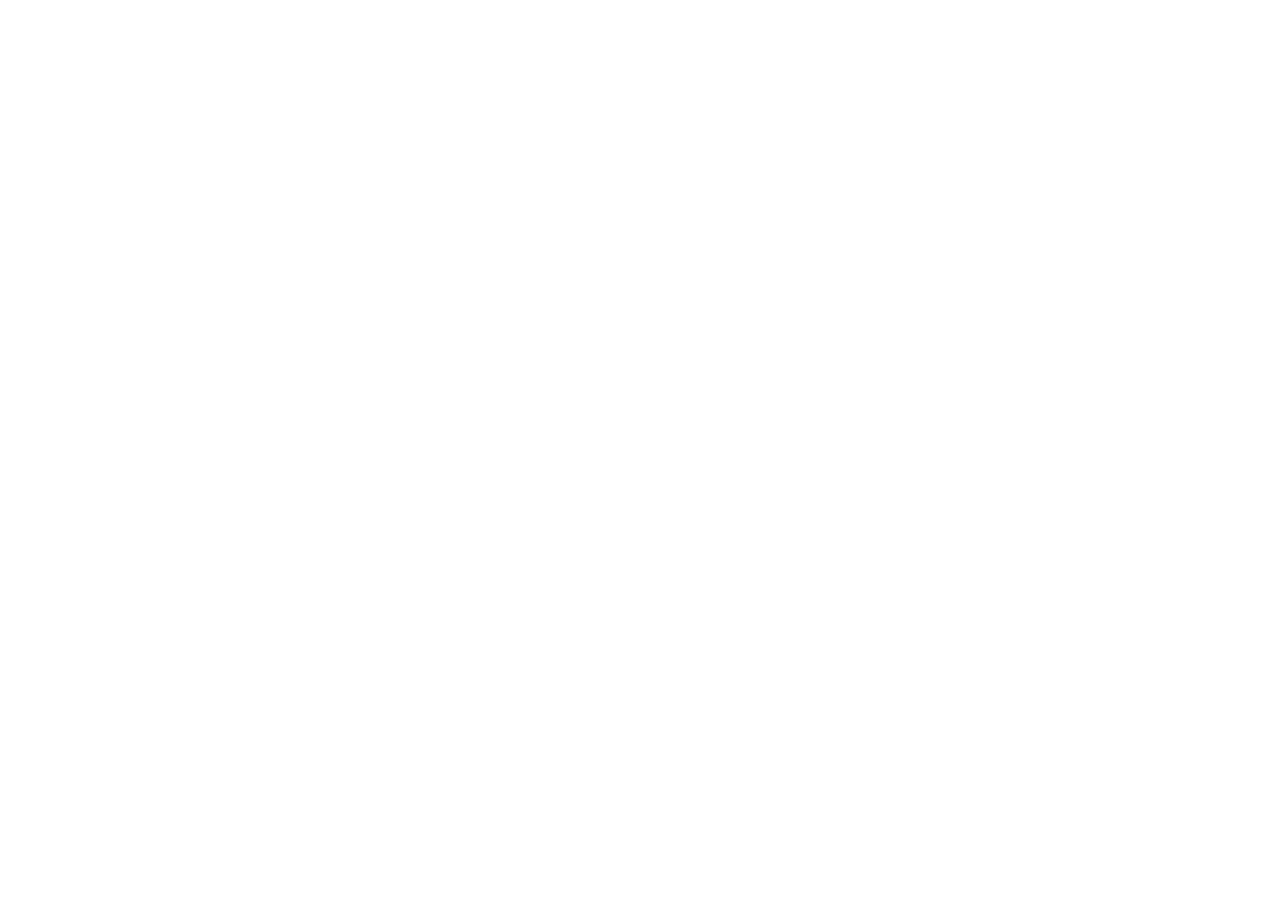
==== pagina-materias.html @ 101a412a "inicio" ====
<!DOCTYPE html>
<html lang="en">
<head>
    <meta charset="UTF-8">
    <meta http-equiv="X-UA-Compatible" content="IE=edge">
    <meta name="viewport" content="width=device-width, initial-scale=1.0">
    <title>Document</title>
</head>
<body>
    
    

</body>
</html>
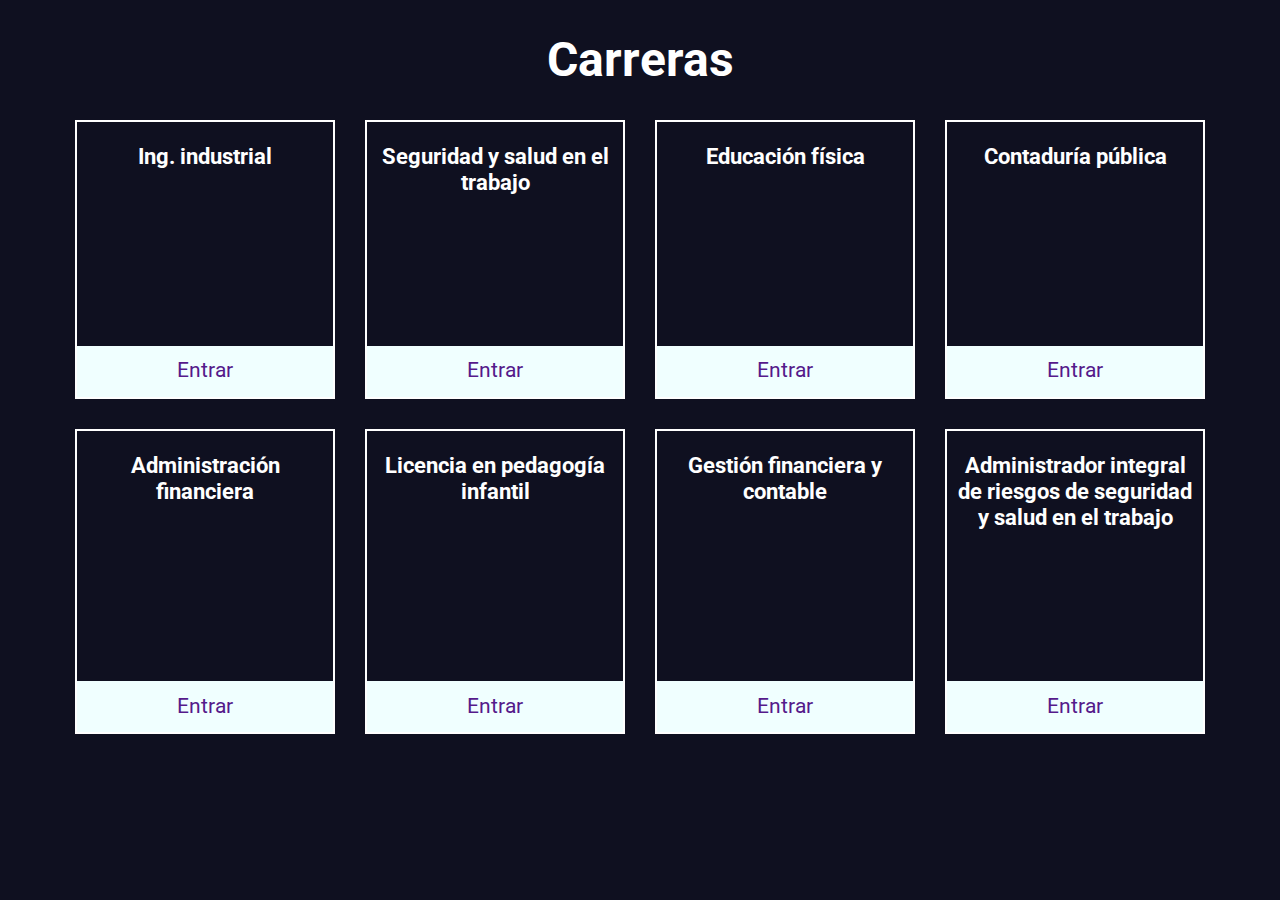
==== commit b10024f7: "Add files via upload" ====
--- a/pagina-materias.html
+++ b/pagina-materias.html
@@ -1,14 +1,144 @@
 <!DOCTYPE html>
 <html lang="en">
+
 <head>
     <meta charset="UTF-8">
     <meta http-equiv="X-UA-Compatible" content="IE=edge">
     <meta name="viewport" content="width=device-width, initial-scale=1.0">
+    <link rel="stylesheet" href="/css/estilos-materias.css">
     <title>Document</title>
 </head>
+
 <body>
-    
-    
+
+    <div class="pagina">
+        <div class="pagina__contenido">
+
+            <div class="pagina__cabeza">
+                <h1 class="pagina__titulo">Carreras</h1>
+            </div>
+
+            <div class="pagina__carreras">
+                <div class="carreras__contenido">
+
+                    <div class="carrera">
+                        <div class="cabeza-carrera">
+                            <h3 class="titulo__carrera">Ing. industrial</h3>
+                        </div>
+
+                        <figure class="cuerpo-carrera">
+                            <img src="" alt="" class="imagen__carrera">
+                        </figure>
+
+                        <div class="final-carrera">
+                            <a href="" class="boton__carrera">Entrar</a>
+                        </div>
+                    </div>
+
+                    <div class="carrera">
+                        <div class="cabeza-carrera">
+                            <h3 class="titulo__carrera">Seguridad y salud en el trabajo</h3>
+                        </div>
+
+                        <figure class="cuerpo-carrera">
+                            <img src="" alt="" class="imagen__carrera">
+                        </figure>
+
+                        <div class="final-carrera">
+                            <a href="" class="boton__carrera">Entrar</a>
+                        </div>
+                    </div>
+
+                    <div class="carrera">
+                        <div class="cabeza-carrera">
+                            <h3 class="titulo__carrera">Educación física</h3>
+                        </div>
+
+                        <figure class="cuerpo-carrera">
+                            <img src="" alt="" class="imagen__carrera">
+                        </figure>
+
+                        <div class="final-carrera">
+                            <a href="" class="boton__carrera">Entrar</a>
+                        </div>
+                    </div>
+
+                    <div class="carrera">
+                        <div class="cabeza-carrera">
+                            <h3 class="titulo__carrera">Contaduría pública</h3>
+                        </div>
+
+                        <figure class="cuerpo-carrera">
+                            <img src="" alt="" class="imagen__carrera">
+                        </figure>
+
+                        <div class="final-carrera">
+                            <a href="" class="boton__carrera">Entrar</a>
+                        </div>
+                    </div>
+
+                    <div class="carrera">
+                        <div class="cabeza-carrera">
+                            <h3 class="titulo__carrera">Administración financiera</h3>
+                        </div>
+
+                        <figure class="cuerpo-carrera">
+                            <img src="" alt="" class="imagen__carrera">
+                        </figure>
+
+                        <div class="final-carrera">
+                            <a href="" class="boton__carrera">Entrar</a>
+                        </div>
+                    </div>
+
+                    <div class="carrera">
+                        <div class="cabeza-carrera">
+                            <h3 class="titulo__carrera">Licencia en pedagogía infantil</h3>
+                        </div>
+
+                        <figure class="cuerpo-carrera">
+                            <img src="" alt="" class="imagen__carrera">
+                        </figure>
+
+                        <div class="final-carrera">
+                            <a href="" class="boton__carrera">Entrar</a>
+                        </div>
+                    </div>
+
+                    <div class="carrera">
+                        <div class="cabeza-carrera">
+                            <h3 class="titulo__carrera">Gestión financiera y contable</h3>
+                        </div>
+
+                        <figure class="cuerpo-carrera">
+                            <img src="" alt="" class="imagen__carrera">
+                        </figure>
+
+                        <div class="final-carrera">
+                            <a href="" class="boton__carrera">Entrar</a>
+                        </div>
+                    </div>
+
+                    <div class="carrera">
+                        <div class="cabeza-carrera">
+                            <h3 class="titulo__carrera">Administrador integral de riesgos de seguridad y salud en el trabajo</h3>
+                        </div>
+
+                        <figure class="cuerpo-carrera">
+                            <img src="" alt="" class="imagen__carrera">
+                        </figure>
+
+                        <div class="final-carrera">
+                            <a href="" class="boton__carrera">Entrar</a>
+                        </div>
+                    </div>
+
+                </div>
+            </div>
+
+        </div>
+    </div>
 
 </body>
+
 </html>--- a/css/estilos-materias.css
+++ b/css/estilos-materias.css
@@ -0,0 +1,84 @@
+@import url(normalice.css);
+@import url('https://fonts.googleapis.com/css2?family=Roboto:wght@100;300;400;500;700;900&display=swap');
+
+*{
+    font-family: 'Roboto', sans-serif;;
+}
+
+html {
+    background-color: #0F1020;
+}
+
+.pagina__contenido {
+    display: grid;
+    grid-template-areas:
+        "titulo"
+        "carreras";
+    grid-template-rows: auto 1fr;
+    height: 100vh;
+}
+
+.pagina__cabeza {
+    grid-area: titulo;
+    text-align: center;
+    align-items: center;
+}
+
+.pagina__titulo{
+    color: white;
+    font-size: clamp(3em, 3vw, 10em);
+}
+
+.pagina__carreras {
+    grid-area: carreras;
+}
+
+.carreras__contenido {
+    display: flex;
+    justify-content: center;
+    flex-wrap: wrap;
+    text-align: center;
+    gap: 30px;
+    padding: 0px 0px 30px 0px;
+
+}
+
+.carrera {
+    display: grid;
+    grid-template-rows: auto 10vw 4vw;
+    grid-template-columns:20vw;
+    border: 2px solid white;
+}
+
+.titulo__carrera{
+    padding: 0px 10px;
+    color: white;
+    font-size: 1.4em;
+}
+
+.final-carrera{
+    display: grid;
+    align-items: center;
+    background-color: azure;
+}
+
+.boton__carrera{
+    font-size: clamp(1.3em, 1.5vw, 2em);
+    text-decoration: none;
+}
+
+
+
+@media only screen and (max-width:600px) {
+
+    .carreras__contenido{
+        flex-direction: column;
+        padding: 30px;
+    }
+
+    .carrera {
+        grid-template-rows: 5vw 70vw 15vw;
+        border: 2px solid white;
+        grid-template-columns: auto;
+    }
+}